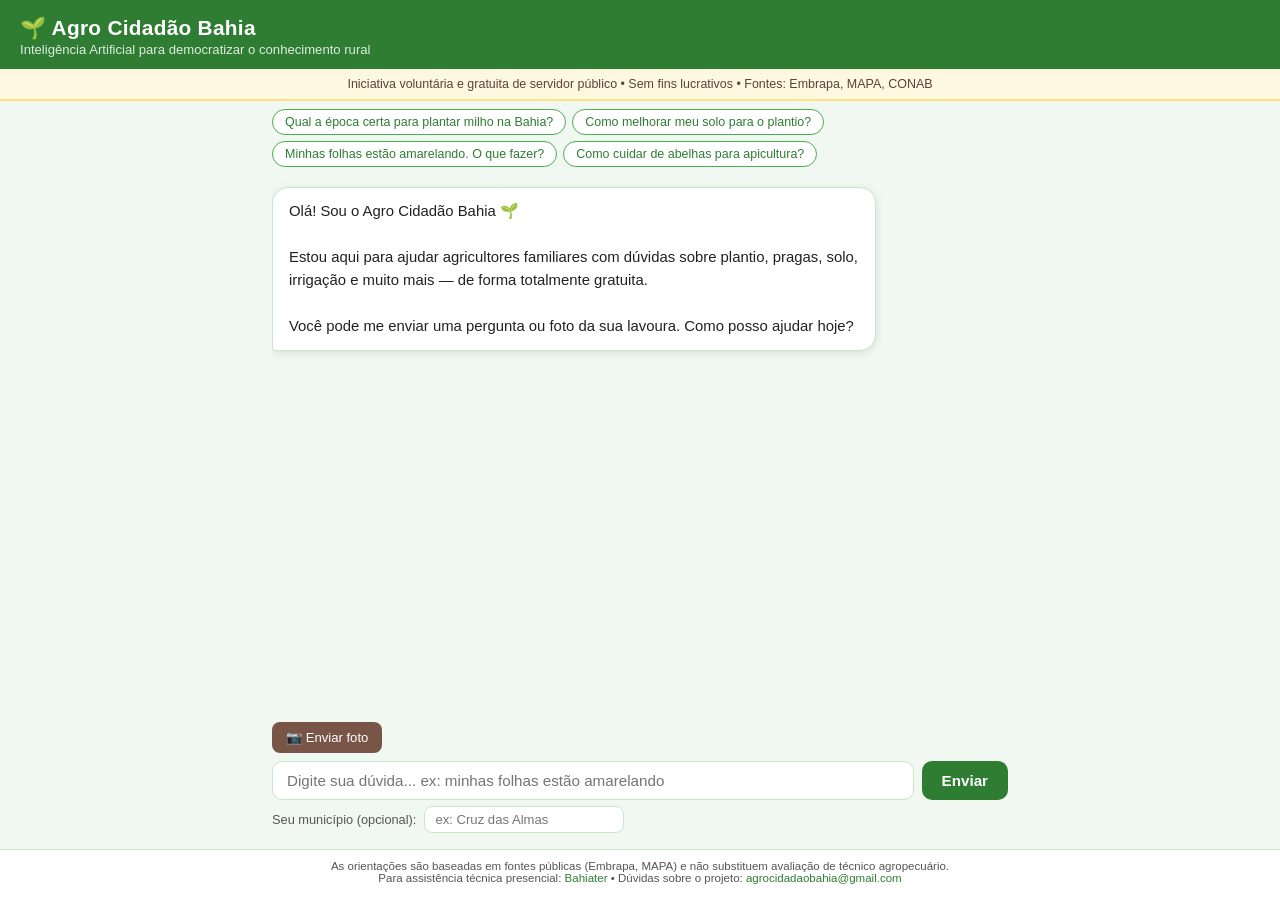
==== painel/cidadao.html @ c678e840 "fix: remover capture=environment para permitir selecao de arquivo no desktop" ====
<!DOCTYPE html>
<html lang="pt-BR">
<head>
  <meta charset="UTF-8" />
  <meta name="viewport" content="width=device-width, initial-scale=1.0" />
  <meta name="description" content="Assistente gratuito de inteligência artificial para agricultores familiares da Bahia. Tire dúvidas sobre plantio, pragas, solo e muito mais." />
  <title>Agro Cidadão Bahia — Assistente Rural Gratuito</title>
  <link rel="stylesheet" href="cidadao.css" />
</head>
<body>

  <header>
    <div class="header-logo">🌱 Agro Cidadão Bahia</div>
    <div class="header-slogan">Inteligência Artificial para democratizar o conhecimento rural</div>
  </header>

  <div class="faixa-voluntaria">
    Iniciativa voluntária e gratuita de servidor público • Sem fins lucrativos • Fontes: Embrapa, MAPA, CONAB
  </div>

  <div class="chat-container">

    <div id="sugestoes" class="sugestoes"></div>

    <div id="mensagens" class="mensagens"></div>

    <div class="form-wrap">
      <form id="form-chat" enctype="multipart/form-data">

        <div class="campo-imagem">
          <button type="button" class="btn-foto" id="btn-foto">📷 Enviar foto</button>
          <span id="nome-arquivo"></span>
          <input type="file" id="input-imagem" accept="image/*" style="display:none" />
        </div>

        <div class="input-row">
          <input
            id="entrada"
            type="text"
            placeholder="Digite sua dúvida... ex: minhas folhas estão amarelando"
            autocomplete="off"
            enterkeyhint="send"
          />
          <button type="submit" class="btn-enviar" id="btn-enviar">Enviar</button>
        </div>

        <div class="municipio-row">
          <label for="municipio">Seu município (opcional):</label>
          <input id="municipio" type="text" placeholder="ex: Cruz das Almas" />
        </div>

      </form>
    </div>

  </div>

  <footer>
    As orientações são baseadas em fontes públicas (Embrapa, MAPA) e não substituem avaliação de técnico agropecuário.<br>
    Para assistência técnica presencial: <a href="https://www.bahiater.ba.gov.br" target="_blank" rel="noopener">Bahiater</a> •
    Dúvidas sobre o projeto: <a href="mailto:agrocidadaobahia@gmail.com">agrocidadaobahia@gmail.com</a>
  </footer>

  <script src="cidadao-app.js"></script>
</body>
</html>
---- painel/cidadao.css ----
*, *::before, *::after { box-sizing: border-box; margin: 0; padding: 0; }

:root {
  --verde:       #2e7d32;
  --verde-claro: #4caf50;
  --verde-bg:    #f1f8f1;
  --terra:       #795548;
  --texto:       #212121;
  --sub:         #555;
  --borda:       #c8e6c9;
  --user-bg:     #e8f5e9;
  --bot-bg:      #ffffff;
  --sombra:      0 2px 8px rgba(0,0,0,.10);
}

body {
  font-family: -apple-system, BlinkMacSystemFont, "Segoe UI", Roboto, sans-serif;
  background: var(--verde-bg);
  color: var(--texto);
  min-height: 100dvh;
  display: flex;
  flex-direction: column;
}

/* ── CABEÇALHO ── */
header {
  background: var(--verde);
  color: #fff;
  padding: 16px 20px 12px;
  box-shadow: var(--sombra);
}
.header-logo { font-size: 1.3rem; font-weight: 700; letter-spacing: .3px; }
.header-slogan { font-size: .82rem; opacity: .85; margin-top: 2px; }

/* ── AVISO SOBRE O PROJETO ── */
.faixa-voluntaria {
  background: #fff8e1;
  border-bottom: 2px solid #ffe082;
  padding: 8px 20px;
  font-size: .78rem;
  color: #5d4037;
  text-align: center;
}

/* ── ÁREA DE CHAT ── */
.chat-container {
  flex: 1;
  display: flex;
  flex-direction: column;
  max-width: 760px;
  width: 100%;
  margin: 0 auto;
  padding: 0 12px;
}

.mensagens {
  flex: 1;
  overflow-y: auto;
  padding: 16px 0 8px;
  display: flex;
  flex-direction: column;
  gap: 10px;
}

.msg {
  max-width: 82%;
  padding: 12px 16px;
  border-radius: 16px;
  line-height: 1.55;
  font-size: .93rem;
  box-shadow: var(--sombra);
  white-space: pre-wrap;
}
.msg.bot  { background: var(--bot-bg); border: 1px solid var(--borda); align-self: flex-start; border-bottom-left-radius: 4px; }
.msg.user { background: var(--verde); color: #fff; align-self: flex-end; border-bottom-right-radius: 4px; }
.msg.digitando { opacity: .6; font-style: italic; }
.msg.erro { background: #ffebee; border-color: #ef9a9a; color: #b71c1c; }

/* preview de imagem dentro do chat */
.msg img.preview { max-width: 220px; border-radius: 8px; display: block; margin-bottom: 6px; }

/* ── SUGESTÕES ── */
.sugestoes {
  display: flex;
  flex-wrap: wrap;
  gap: 6px;
  padding: 8px 0 4px;
}
.chip {
  background: #fff;
  border: 1px solid var(--verde-claro);
  color: var(--verde);
  border-radius: 20px;
  padding: 5px 12px;
  font-size: .78rem;
  cursor: pointer;
  transition: background .15s;
}
.chip:hover { background: var(--verde); color: #fff; }

/* ── FORMULÁRIO ── */
.form-wrap { padding: 10px 0 16px; }

.campo-imagem {
  display: flex;
  align-items: center;
  gap: 8px;
  margin-bottom: 8px;
}
.btn-foto {
  background: var(--terra);
  color: #fff;
  border: none;
  border-radius: 8px;
  padding: 8px 14px;
  font-size: .82rem;
  cursor: pointer;
  white-space: nowrap;
}
.btn-foto:hover { background: #5d4037; }
#nome-arquivo { font-size: .78rem; color: var(--sub); }

.input-row {
  display: flex;
  gap: 8px;
}
#entrada {
  flex: 1;
  border: 1.5px solid var(--borda);
  border-radius: 10px;
  padding: 10px 14px;
  font-size: .95rem;
  outline: none;
  transition: border-color .15s;
}
#entrada:focus { border-color: var(--verde-claro); }

.btn-enviar {
  background: var(--verde);
  color: #fff;
  border: none;
  border-radius: 10px;
  padding: 10px 20px;
  font-size: .95rem;
  font-weight: 600;
  cursor: pointer;
  transition: background .15s;
}
.btn-enviar:hover  { background: #1b5e20; }
.btn-enviar:disabled { background: #a5d6a7; cursor: default; }

.municipio-row {
  margin-top: 6px;
  display: flex;
  align-items: center;
  gap: 8px;
  font-size: .8rem;
  color: var(--sub);
}
#municipio {
  border: 1px solid var(--borda);
  border-radius: 8px;
  padding: 5px 10px;
  font-size: .82rem;
  width: 200px;
  outline: none;
}

/* ── RODAPÉ ── */
footer {
  text-align: center;
  font-size: .72rem;
  color: var(--sub);
  padding: 10px 20px 16px;
  border-top: 1px solid var(--borda);
  background: #fff;
}
footer a { color: var(--verde); text-decoration: none; }

/* ── RESPONSIVO ── */
@media (max-width: 500px) {
  .msg { max-width: 92%; font-size: .88rem; }
  .btn-enviar { padding: 10px 14px; }
  #municipio { width: 140px; }
}
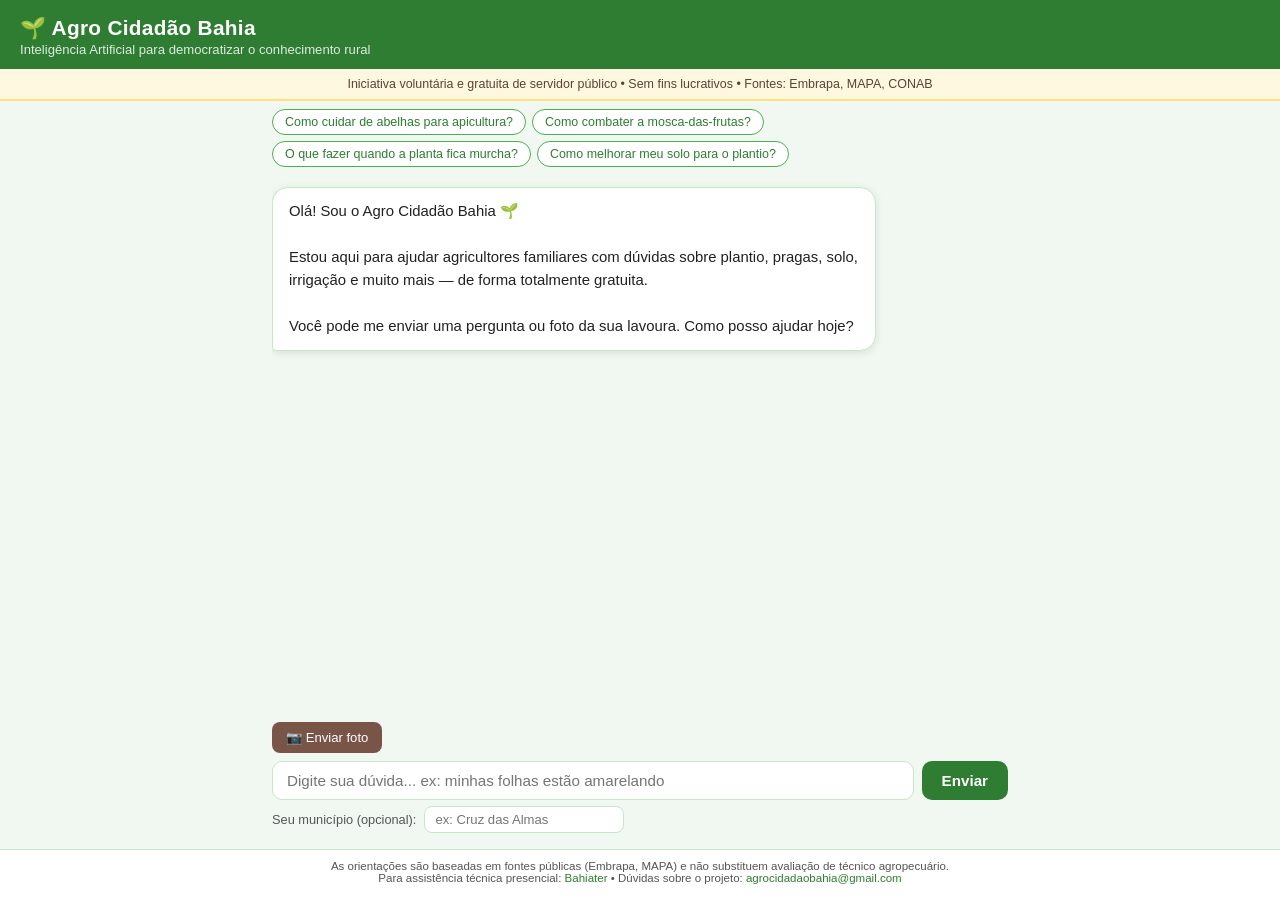
==== commit ec55abf4: "fix: label nativo para input de arquivo - compativel com todos os browsers" ====
--- a/painel/cidadao.html
+++ b/painel/cidadao.html
@@ -28,9 +28,9 @@
       <form id="form-chat" enctype="multipart/form-data">
 
         <div class="campo-imagem">
-          <button type="button" class="btn-foto" id="btn-foto">📷 Enviar foto</button>
+          <label for="input-imagem" class="btn-foto">📷 Enviar foto</label>
+          <input type="file" id="input-imagem" accept="image/*" />
           <span id="nome-arquivo"></span>
-          <input type="file" id="input-imagem" accept="image/*" style="display:none" />
         </div>
 
         <div class="input-row">
--- a/painel/cidadao.css
+++ b/painel/cidadao.css
@@ -116,8 +116,17 @@
   font-size: .82rem;
   cursor: pointer;
   white-space: nowrap;
+  display: inline-block;
 }
 .btn-foto:hover { background: #5d4037; }
+
+#input-imagem {
+  position: absolute;
+  width: 1px;
+  height: 1px;
+  opacity: 0;
+  overflow: hidden;
+}
 #nome-arquivo { font-size: .78rem; color: var(--sub); }
 
 .input-row {
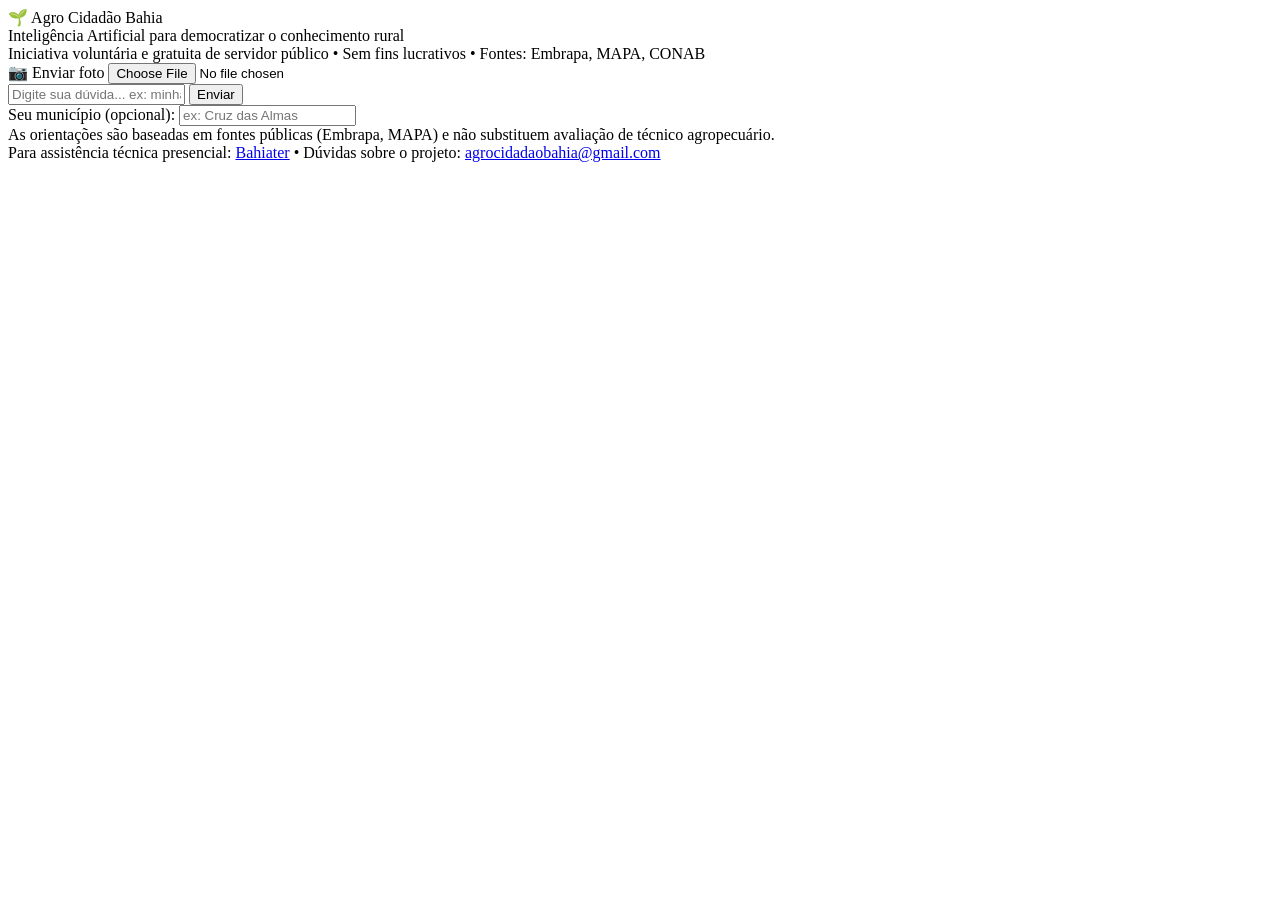
==== commit b7b9202e: "fix: corrigir caminhos CSS e JS para /static/ em producao" ====
--- a/painel/cidadao.html
+++ b/painel/cidadao.html
@@ -5,7 +5,7 @@
   <meta name="viewport" content="width=device-width, initial-scale=1.0" />
   <meta name="description" content="Assistente gratuito de inteligência artificial para agricultores familiares da Bahia. Tire dúvidas sobre plantio, pragas, solo e muito mais." />
   <title>Agro Cidadão Bahia — Assistente Rural Gratuito</title>
-  <link rel="stylesheet" href="cidadao.css" />
+  <link rel="stylesheet" href="/static/cidadao.css" />
 </head>
 <body>
 
@@ -60,6 +60,6 @@
     Dúvidas sobre o projeto: <a href="mailto:agrocidadaobahia@gmail.com">agrocidadaobahia@gmail.com</a>
   </footer>
 
-  <script src="cidadao-app.js"></script>
+  <script src="/static/cidadao-app.js"></script>
 </body>
 </html>
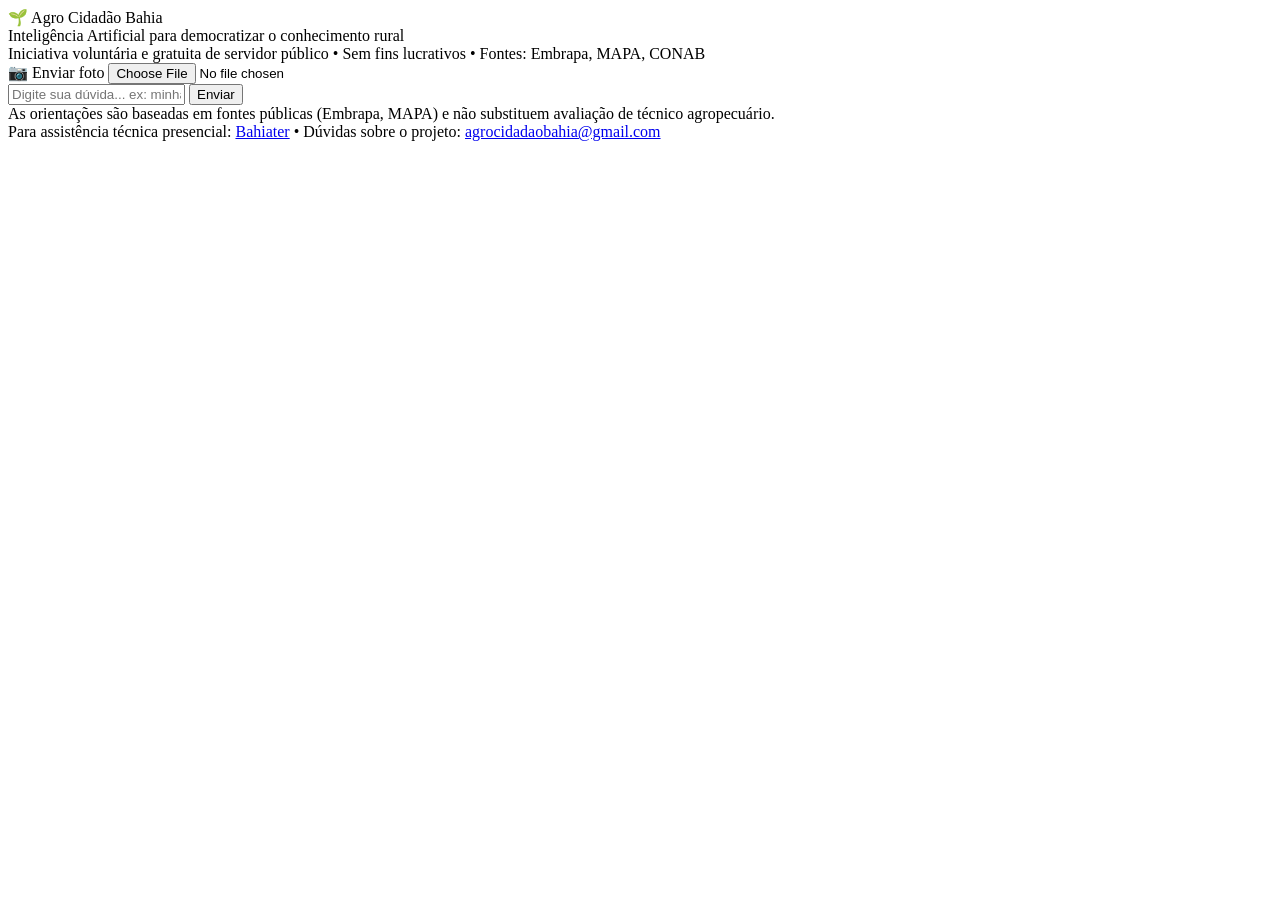
==== commit 0ad14f12: "feat: capturar municipio conversacionalmente na boas-vindas" ====
--- a/painel/cidadao.html
+++ b/painel/cidadao.html
@@ -44,10 +44,7 @@
           <button type="submit" class="btn-enviar" id="btn-enviar">Enviar</button>
         </div>
 
-        <div class="municipio-row">
-          <label for="municipio">Seu município (opcional):</label>
-          <input id="municipio" type="text" placeholder="ex: Cruz das Almas" />
-        </div>
+        <input id="municipio" type="hidden" value="" />
 
       </form>
     </div>
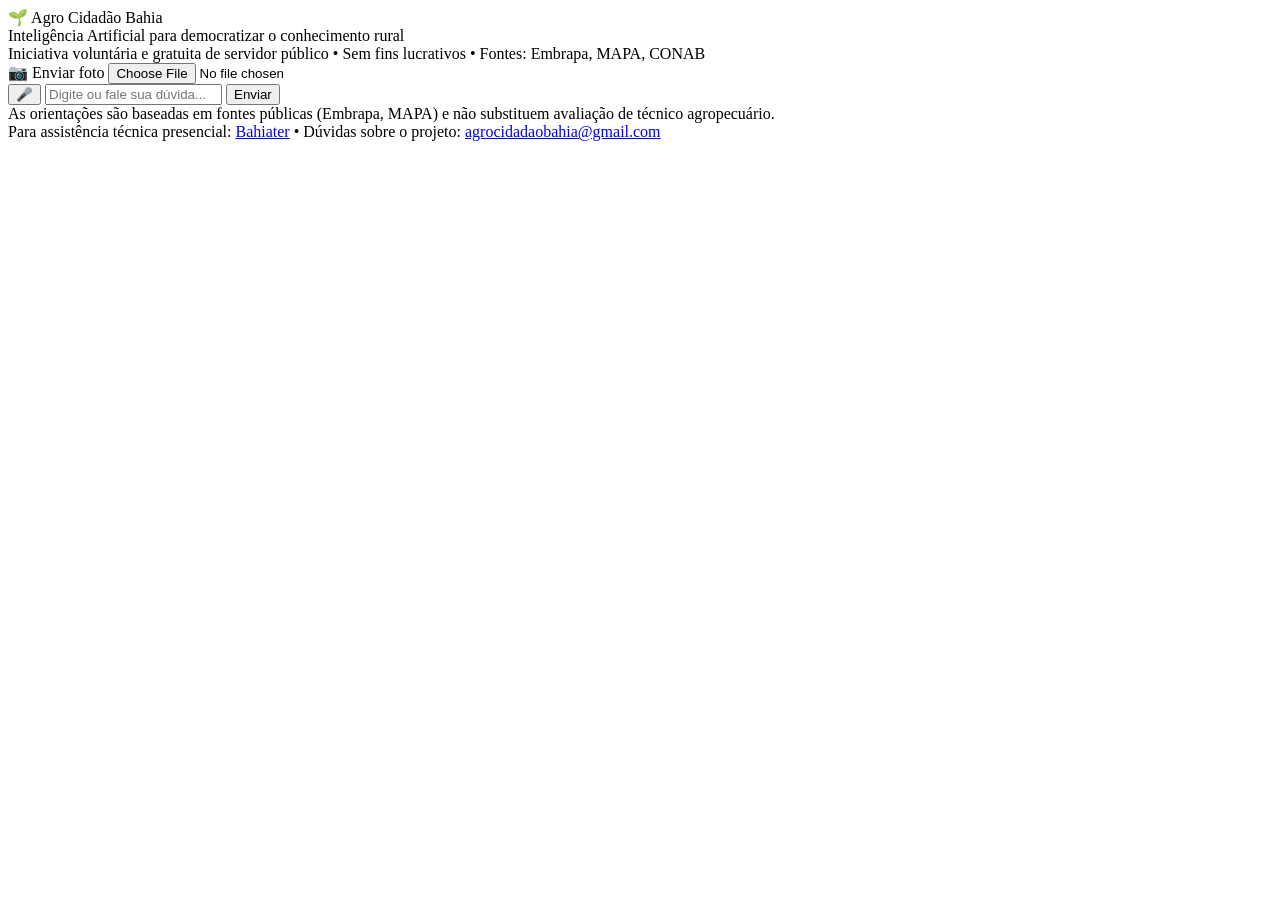
==== commit 86a79fda: "feat: botao de microfone com Web Speech API - acessibilidade para analfabetos" ====
--- a/painel/cidadao.html
+++ b/painel/cidadao.html
@@ -34,15 +34,17 @@
         </div>
 
         <div class="input-row">
+          <button type="button" class="btn-mic" id="btn-mic" title="Falar">🎤</button>
           <input
             id="entrada"
             type="text"
-            placeholder="Digite sua dúvida... ex: minhas folhas estão amarelando"
+            placeholder="Digite ou fale sua dúvida..."
             autocomplete="off"
             enterkeyhint="send"
           />
           <button type="submit" class="btn-enviar" id="btn-enviar">Enviar</button>
         </div>
+        <div id="mic-status" class="mic-status" style="display:none"></div>
 
         <input id="municipio" type="hidden" value="" />
 
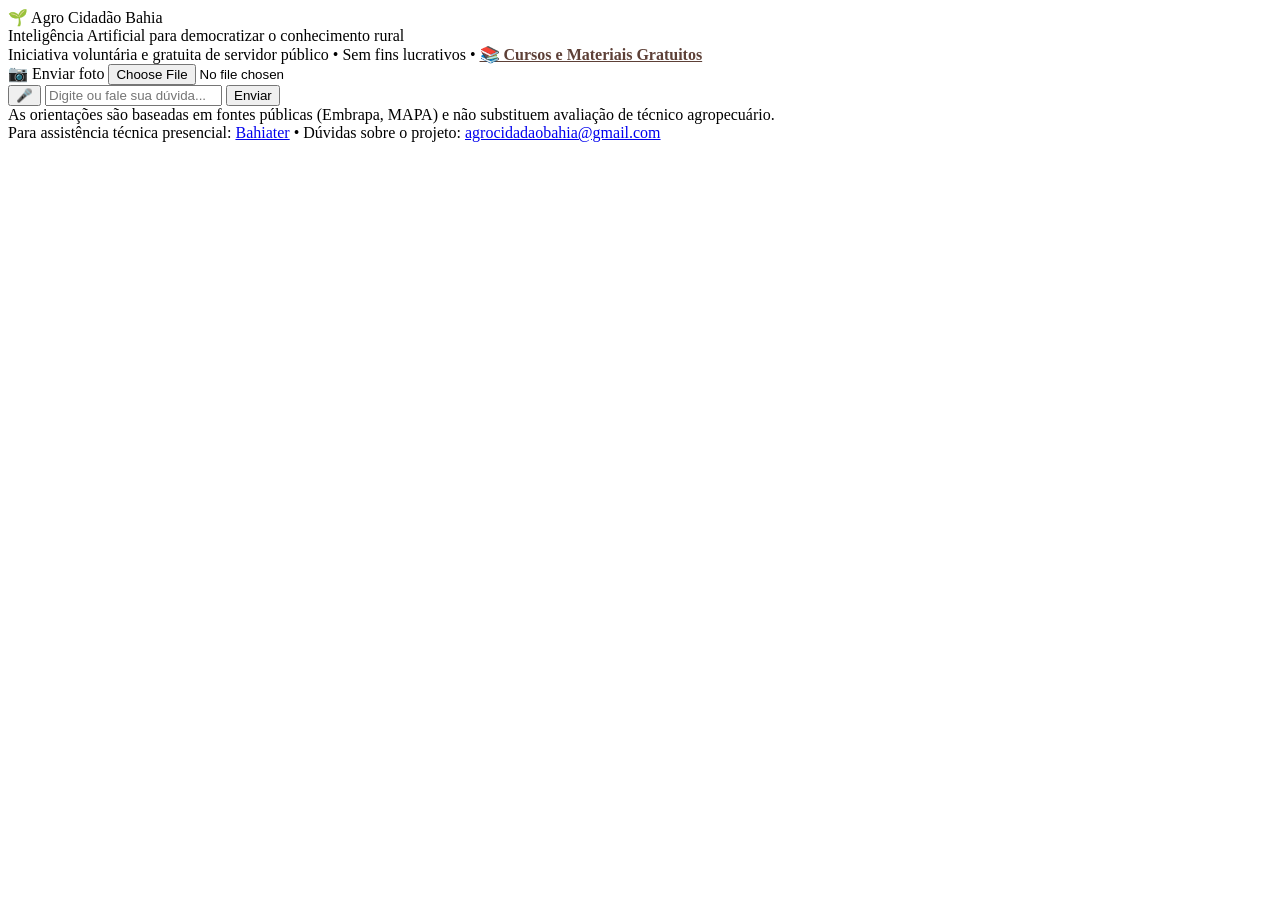
==== commit 692ed402: "feat: pagina Biblioteca Rural com cursos e links oficiais gratuitos" ====
--- a/painel/cidadao.html
+++ b/painel/cidadao.html
@@ -15,7 +15,8 @@
   </header>
 
   <div class="faixa-voluntaria">
-    Iniciativa voluntária e gratuita de servidor público • Sem fins lucrativos • Fontes: Embrapa, MAPA, CONAB
+    Iniciativa voluntária e gratuita de servidor público • Sem fins lucrativos •
+    <a href="/biblioteca" style="color:#5d4037;font-weight:700;">📚 Cursos e Materiais Gratuitos</a>
   </div>
 
   <div class="chat-container">
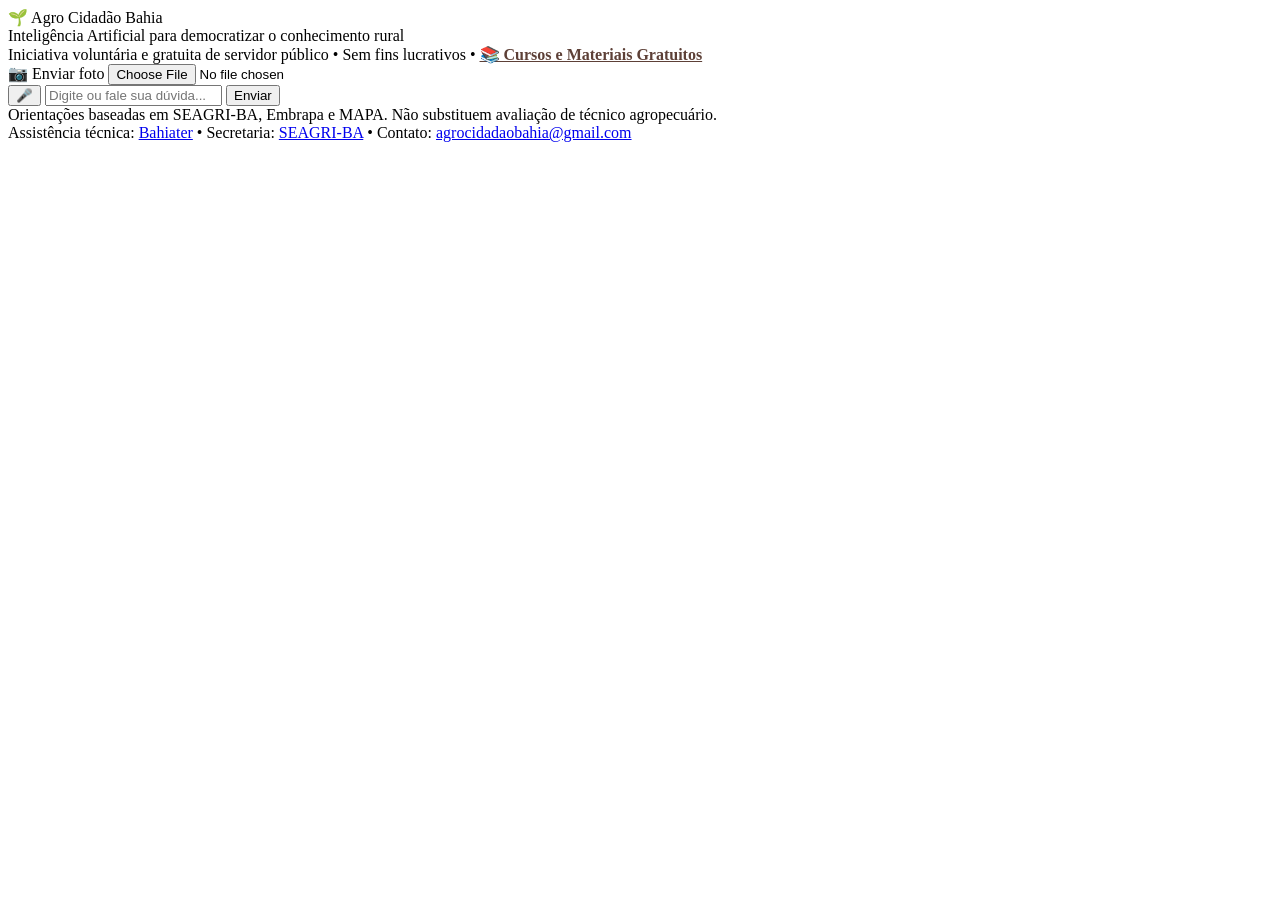
==== commit 4807f2af: "feat: incluir SEAGRI-BA como fonte oficial + ampliar para pesca e aquicultura" ====
--- a/painel/cidadao.html
+++ b/painel/cidadao.html
@@ -55,9 +55,10 @@
   </div>
 
   <footer>
-    As orientações são baseadas em fontes públicas (Embrapa, MAPA) e não substituem avaliação de técnico agropecuário.<br>
-    Para assistência técnica presencial: <a href="https://www.bahiater.ba.gov.br" target="_blank" rel="noopener">Bahiater</a> •
-    Dúvidas sobre o projeto: <a href="mailto:agrocidadaobahia@gmail.com">agrocidadaobahia@gmail.com</a>
+    Orientações baseadas em SEAGRI-BA, Embrapa e MAPA. Não substituem avaliação de técnico agropecuário.<br>
+    Assistência técnica: <a href="https://www.bahiater.ba.gov.br" target="_blank" rel="noopener">Bahiater</a> •
+    Secretaria: <a href="https://www.ba.gov.br/seagri" target="_blank" rel="noopener">SEAGRI-BA</a> •
+    Contato: <a href="mailto:agrocidadaobahia@gmail.com">agrocidadaobahia@gmail.com</a>
   </footer>
 
   <script src="/static/cidadao-app.js"></script>
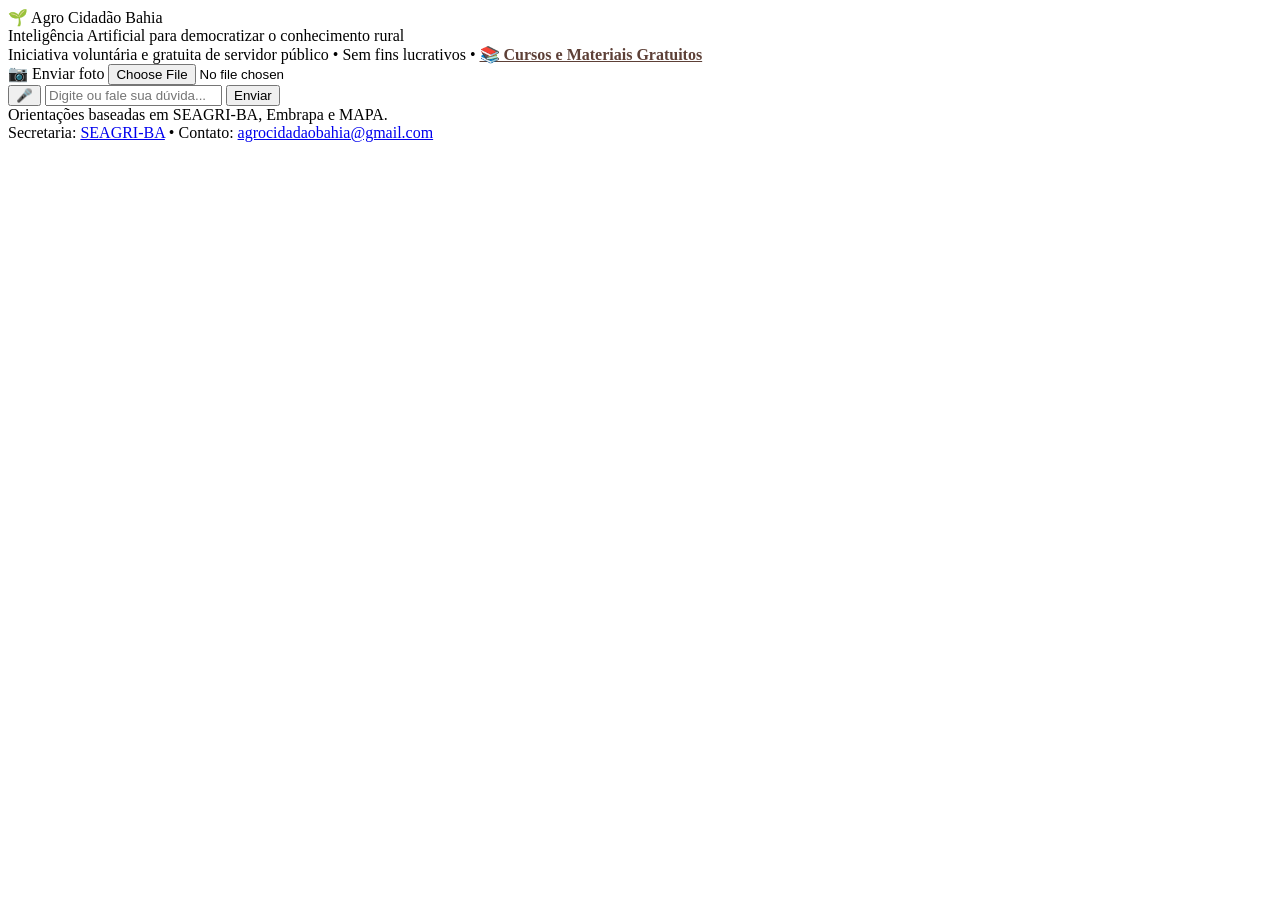
==== commit 2f3e75dd: "fix: remover aviso de tecnico e link Bahiater do rodape" ====
--- a/painel/cidadao.html
+++ b/painel/cidadao.html
@@ -55,8 +55,7 @@
   </div>
 
   <footer>
-    Orientações baseadas em SEAGRI-BA, Embrapa e MAPA. Não substituem avaliação de técnico agropecuário.<br>
-    Assistência técnica: <a href="https://www.bahiater.ba.gov.br" target="_blank" rel="noopener">Bahiater</a> •
+    Orientações baseadas em SEAGRI-BA, Embrapa e MAPA.<br>
     Secretaria: <a href="https://www.ba.gov.br/seagri" target="_blank" rel="noopener">SEAGRI-BA</a> •
     Contato: <a href="mailto:agrocidadaobahia@gmail.com">agrocidadaobahia@gmail.com</a>
   </footer>
